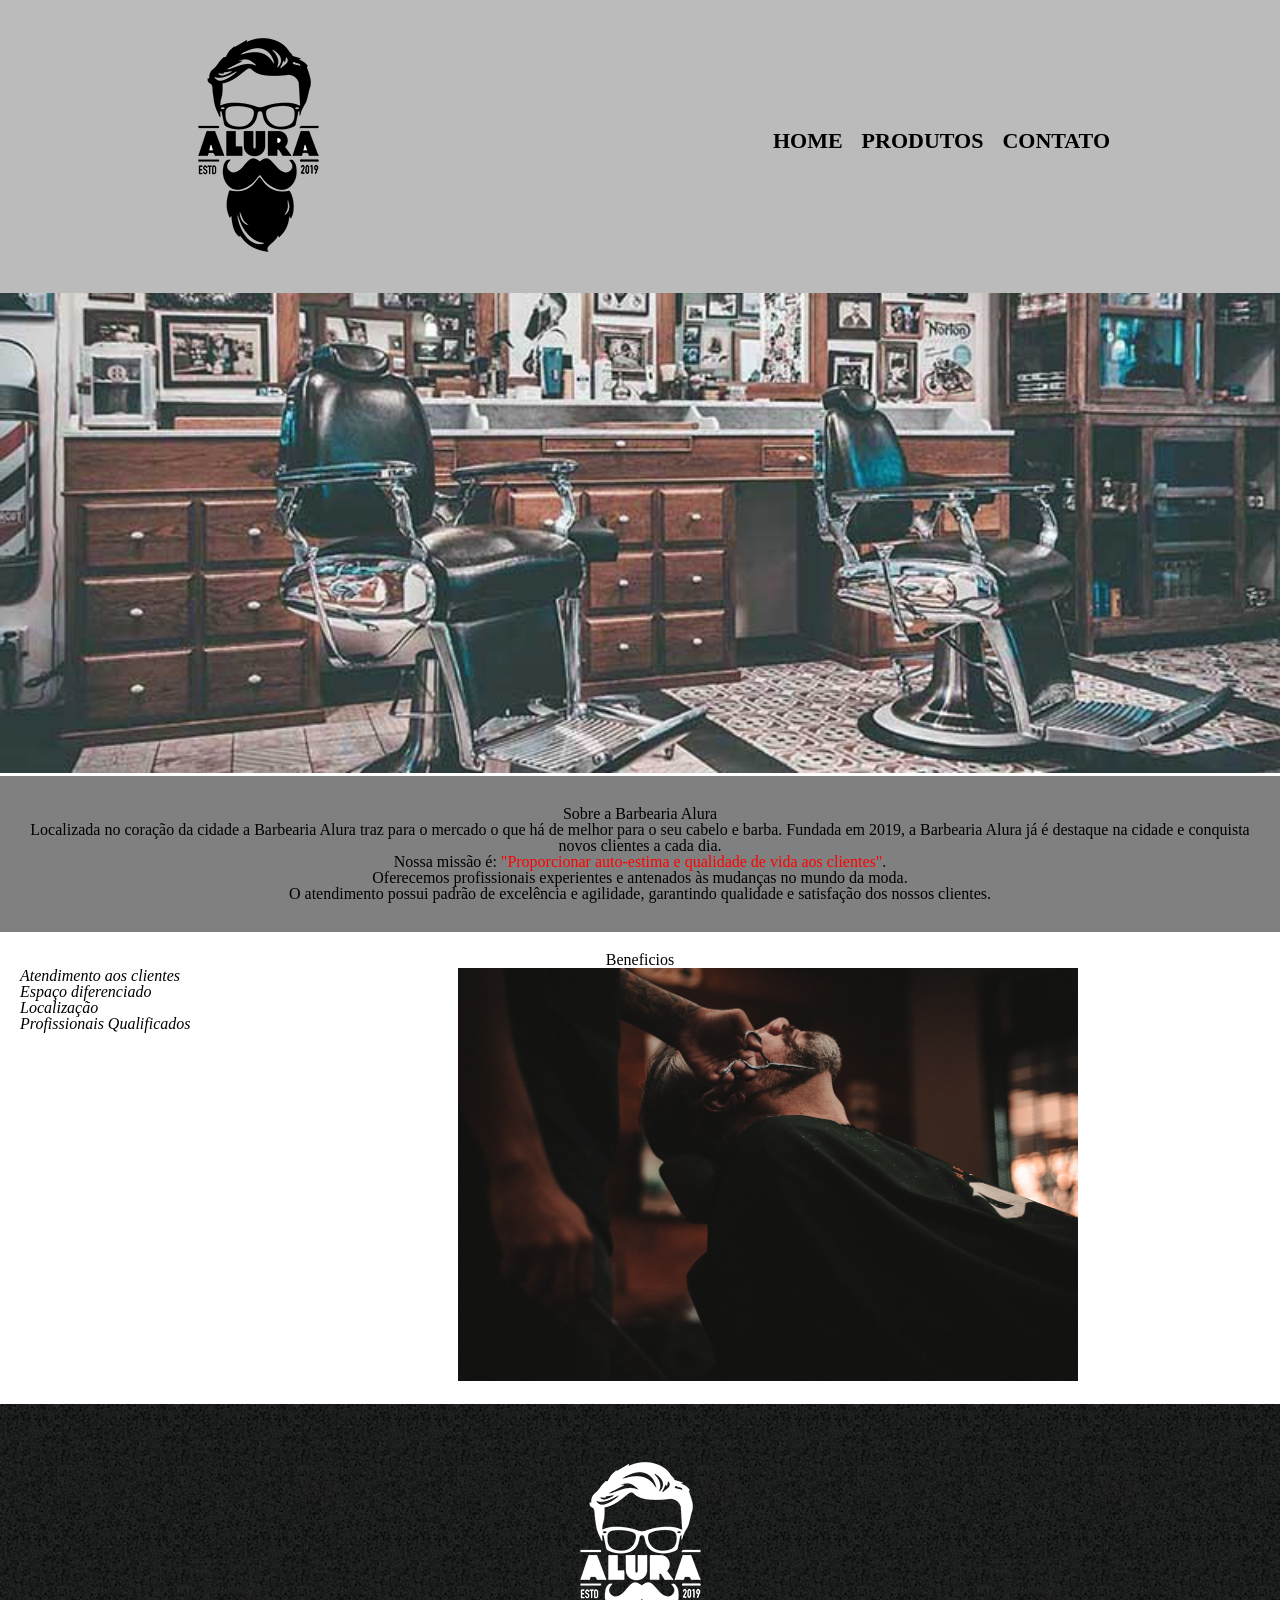
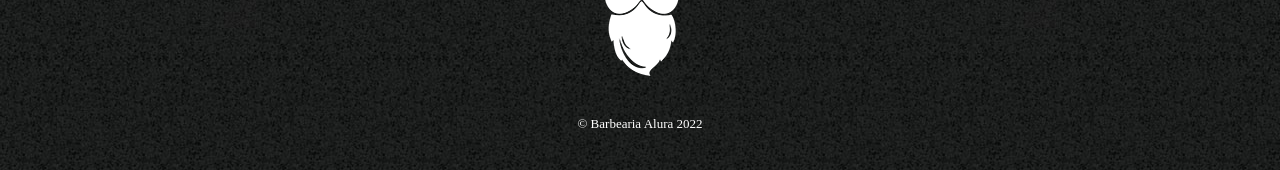
==== modulo03/index.html @ 0f10bfee "criação e inicio do modulo03" ====
<!DOCTYPE html>
<html lang="pt-br">
<head>
    <meta charset="UTF-8">
    <meta http-equiv="X-UA-Compatible" content="IE=edge">
    <meta name="viewport" content="width=device-width, initial-scale=1.0">
    <title>ProjetoBarbearia</title>
    <link rel="stylesheet" href="reset.css">
    <link rel="stylesheet" href="style.css">
</head>
<body>
    <header>
       <!-- <h1 class = "tituloPrincipal">Barbearia Alura</h1>--> 
        <div class = "caixa">
            <h1><img src="imagens/logo.png" alt=""></h1>
            <nav>
                <ul>
                    <li><a href="index.html">Home</a></li>
                    <li><a href="produtos.html">Produtos</a></li>
                    <li><a href="contatos.html">Contato</a></li>
                </ul>
            </nav>
        </div>
    </header>
   
    <img id = "banner" src="imagens/banner.jpg" alt="imagemBarbearia"> 
    

    <div class = "principal">
        <h2 class = "tituloCentralizado">Sobre a Barbearia Alura</h2>
           <p>
            Localizada no coração da cidade a <strong>Barbearia Alura</strong> traz para o mercado o que há de melhor para o seu cabelo e barba. Fundada em 2019, a Barbearia Alura já é destaque na cidade e conquista novos clientes a cada dia. <br>
        
           </p>
           <p id = "missao"> <em>Nossa missão é: <strong>"Proporcionar auto-estima e qualidade de vida aos clientes"</strong>.</em> <br>  </p>
           <p>Oferecemos profissionais experientes e antenados às mudanças no mundo da moda. <br> O atendimento possui padrão de excelência e agilidade, garantindo qualidade e satisfação dos nossos clientes.</p>
        
    </div>

    <div class= "beneficios">
    
       <h3 class = "tituloCentralizado">Beneficios</h3>
    
       <ul class = "definicao">
            <li class= "itens">Atendimento aos clientes</li>
            <li class= "itens">Espaço diferenciado</li>
            <li class= "itens">Localização</li>
            <li class= "itens">Profissionais Qualificados</li>
       </ul>
        <img src="imagens/beneficios.jpg" alt="beneficiosBarba" class = "imgBeneficios">
    </div>
    
    <footer>
        <img src="imagens/logo-branco.png" alt="">
        <p class = "copyright">&copy; Barbearia Alura 2022</p>
    </footer>

</body>



    </html>
---- modulo03/style.css ----
header{
    background-color: #BBBBBB;
    padding: 20px 0;
}

.caixa{
    position: relative;
    width: 940px;
    margin: 0 auto;
}
nav{
    position: absolute;
    top: 110px;
    right: 0;
}

nav li{
    display:inline;
    margin: 0 0 0 15px;
}

nav a{
    text-transform: uppercase;
    color: #000000;
    font-weight: bold;
    font-size: 22px;
    text-decoration: none;

}
nav a:hover{
    color: #C78C19;
    text-decoration: underline;
}

#banner{
    width: 100%;
 }

 .principal{
     background-color: gray;
     padding: 30px
}

.tituloPrincipal{
    padding-left: 20px;
}

    .tituloCentralizado{
   text-align: center; 
}

p{
    text-align: center;
}

#missao{
    font-size: medium 20px;
}

em strong{
    color: rgb(255, 0, 0)
}

.itens{
    font-style: italic;
}

.beneficios{
    background:#FFFFFF;
    padding: 20px;
}

.definicao{
    display: inline-block;
    vertical-align: top;
    width: 20%;
    margin-right: 15%;

}

.imgBeneficios{
    width: 50%;
 }

 footer{
    text-align: center;
    background: url("imagens/bg.jpg");
    padding: 40px 0;
}

.copyright{
    color: white;
    font-size: 13px;
    margin-top: 20px;
    
}
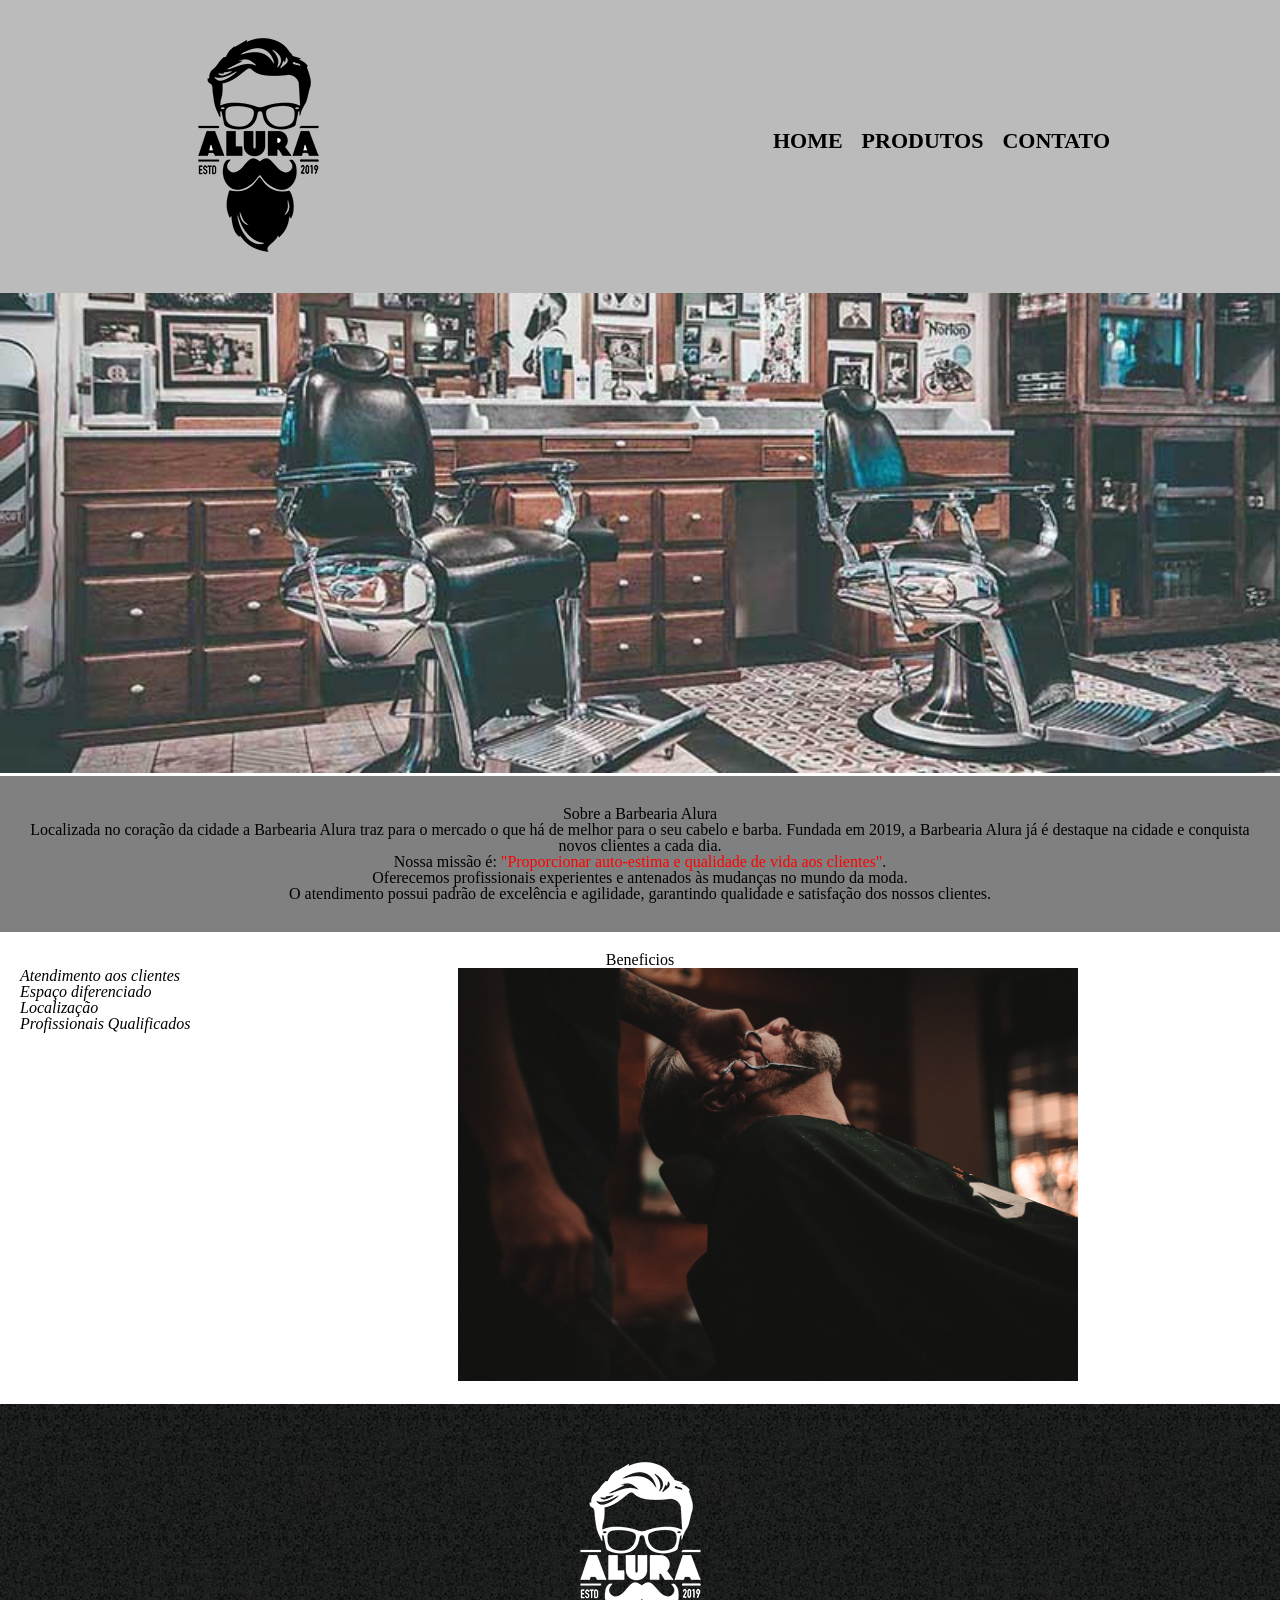
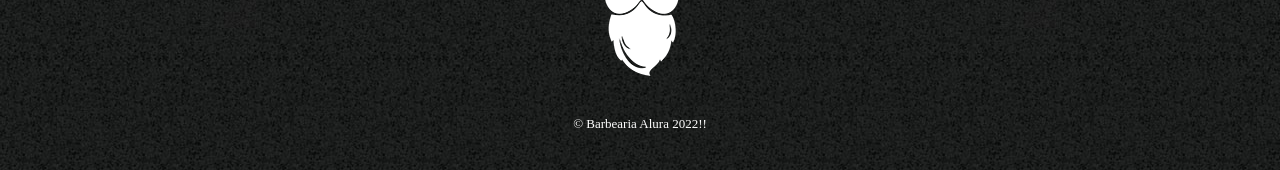
==== commit 65276332: "ajuste" ====
--- a/modulo03/index.html
+++ b/modulo03/index.html
@@ -52,11 +52,12 @@
     
     <footer>
         <img src="imagens/logo-branco.png" alt="">
-        <p class = "copyright">&copy; Barbearia Alura 2022</p>
+        <p class = "copyright">&copy; Barbearia Alura 2022!!</p>
     </footer>
 
 </body>
 
 
 
+
     </html>
